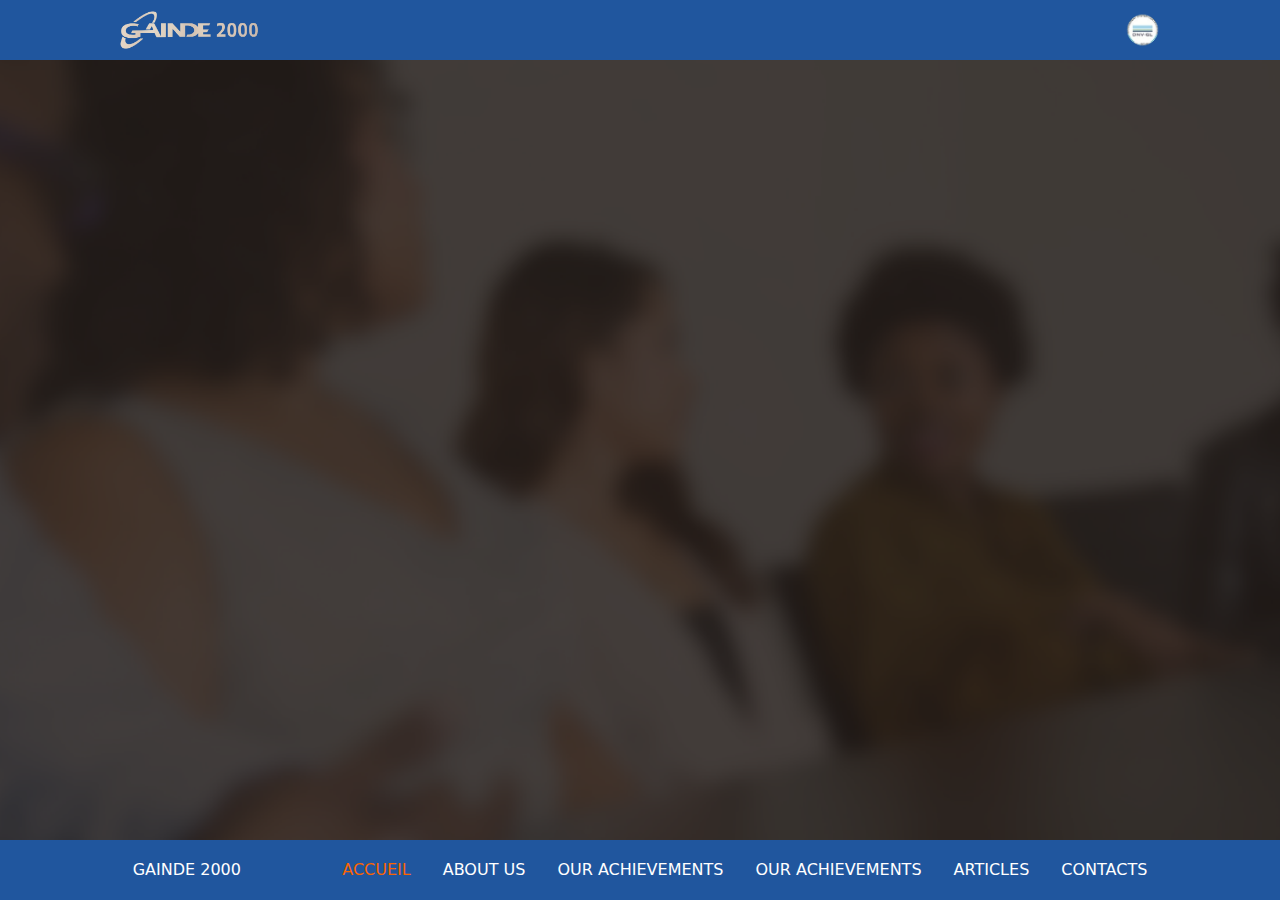
==== frontend/index.html @ 9a7b2d18 "Architecture + header + footer" ====
<!DOCTYPE html>
<html lang="fr">
<head>
    <meta charset="UTF-8">
    <meta http-equiv="X-UA-Compatible" content="IE=edge">
    <meta name="viewport" content="width=device-width, initial-scale=1.0">
    <link rel="stylesheet" href="bootstrap-5.0.2-dist/css/bootstrap.css">
    <link rel="stylesheet" href="style/starter.css">
    <title>GAINDE 2000: </title>
</head>
<body class="">
    <header class="container-fluid d-flex row justify-content-center">
        <div class="col-12 col-md-10 d-flex row align-items-center" id="header-top">
            <div>
                <img height="40" src="images/logo-white.png" alt="Logo GAINDE 2000">
            </div>
            <div>
                <img height="40" src="images/DNV-GL.png" alt="Logo DNV-GL">
            </div>
        </div>
    </header>
    <main class="container-fluid d-flex column justify-content-center align-items-center"></main>

    <footer class="container-fluid d-flex row justify-content-center">
        <div class="col-12 col-md-10 d-flex row align-items-center" id="header-top">
            
            <a class="nav-link col-12 col-lg-2 " href="#">GAINDE 2000</a>
            

            <ul class="nav justify-content-end col-12 col-lg-10">
                <!-- <li class="nav-item">
                  <a class="nav-link active" aria-current="page" href="#">Accueil</a>
                </li>
                <li class="nav-item">
                  <a class="nav-link" href="#">Gestion Recrutement</a>
                </li>
                <li class="nav-item">
                  <a class="nav-link" href="#">Gestion Stagiaire</a>
                </li>
                <li class="nav-item">
                  <a class="nav-link" href="#">Gestion Projet</a>
                </li>
                <li class="nav-item">
                  <a class="nav-link" href="#">Gestion Personel</a>
                </li>
                <li class="nav-item">
                  <a class="nav-link" href="#">Gestion Utilisateur</a>
                </li> -->


                <li class="nav-item">
                    <a class="nav-link active" aria-current="page" href="#">ACCUEIL</a>
                </li>
                <li class="nav-item">
                    <a class="nav-link" href="#">ABOUT US</a>
                </li>
                <li class="nav-item">
                    <a class="nav-link" href="#">OUR ACHIEVEMENTS</a>
                </li>
                <li class="nav-item">
                    <a class="nav-link" href="#">OUR ACHIEVEMENTS</a>
                </li>
                <li class="nav-item">
                    <a class="nav-link" href="#">ARTICLES</a>
                </li>
                <li class="nav-item">
                    <a class="nav-link" href="#">CONTACTS</a>
                </li>
            </ul>
        </div>
    </footer>
    <script src="bootstrap-5.0.2-dist/js/bootstrap.js"></script>
</body>
</html>
---- frontend/style/starter.css ----
html{
    --primary-color: #20569e;
    --secondary-color: #FA6400;
    --success-color: #6DD400;
}
::after, ::before, *{
    margin: 0;
    padding: 0;
    box-sizing: border-box;
}
main{
    min-height: 100vh;
    background-image: url(../images/background.png);
    background-position: center;
    background-size: cover;
    background-repeat: no-repeat;
    background-attachment: fixed;
}
a, a:hover{
    text-decoration: none;
}
img{
    max-width: 100%;
}
input{
    outline: none;
    border: none;
}
header.container-fluid, footer.container-fluid{
    background-color: var(--primary-color);
    margin: 0;
    position: fixed;
    left: 0%;
}
header.container-fluid{
    top: 0%;
}
footer.container-fluid{
    bottom: 0%;
}
#header-top{
    flex-direction: row;
    justify-content: space-between;
    margin: 0;
    padding: 10px;
}
#header-top>div{
    width: fit-content;
    margin: 0;
}
.nav-link.active{
    color: var(--secondary-color);
}
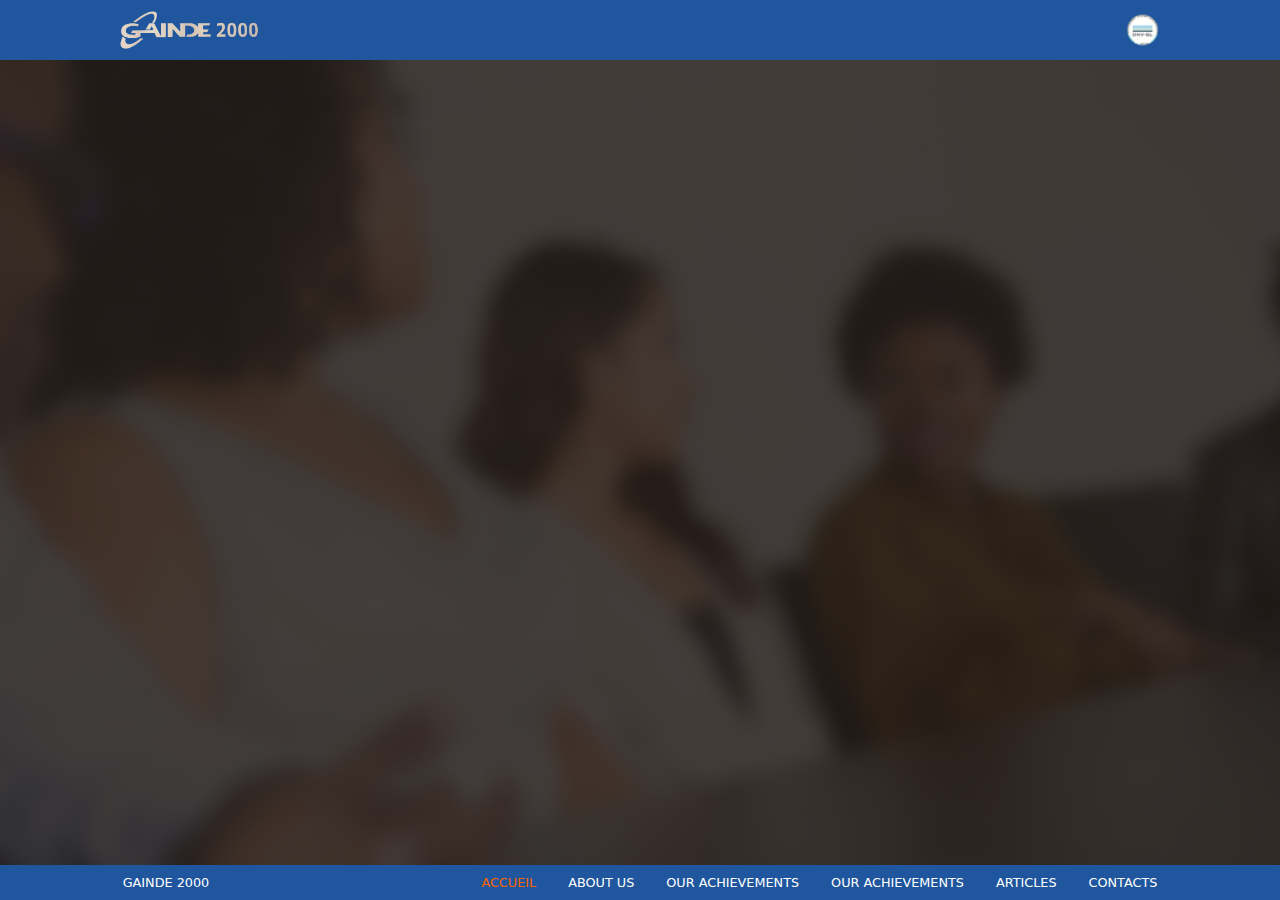
==== commit 90fa6aa9: "Make the footer responsive + Update the index.html of other folder" ====
--- a/frontend/index.html
+++ b/frontend/index.html
@@ -22,12 +22,12 @@
     <main class="container-fluid d-flex column justify-content-center align-items-center"></main>
 
     <footer class="container-fluid d-flex row justify-content-center">
-        <div class="col-12 col-md-10 d-flex row align-items-center" id="header-top">
+        <div class="col-12 col-md-10 d-flex row align-items-center" id="footer">
             
-            <a class="nav-link col-12 col-lg-2 " href="#">GAINDE 2000</a>
+            <a class="nav-link  " href="#">GAINDE 2000</a>
             
 
-            <ul class="nav justify-content-end col-12 col-lg-10">
+            <ul class="nav justify-content-end ">
                 <!-- <li class="nav-item">
                   <a class="nav-link active" aria-current="page" href="#">Accueil</a>
                 </li>
--- a/frontend/style/starter.css
+++ b/frontend/style/starter.css
@@ -50,4 +50,30 @@
 }
 .nav-link.active{
     color: var(--secondary-color);
+}
+.nav-link{
+    font-size: 0.8em;
+}
+#footer{
+    justify-content: space-between;
+}
+#footer>*{
+    width: max-content;
+}
+
+@media screen and (max-width: 948px){
+    .nav-link{
+        font-size: 0.6em;
+    }
+    #footer{
+        justify-content: center;
+        align-items: center;
+        flex-direction: column;
+    }
+    #footer>*{
+        justify-content: center;
+        align-items: center;
+        align-self: center;
+        justify-self: center;
+    }
 }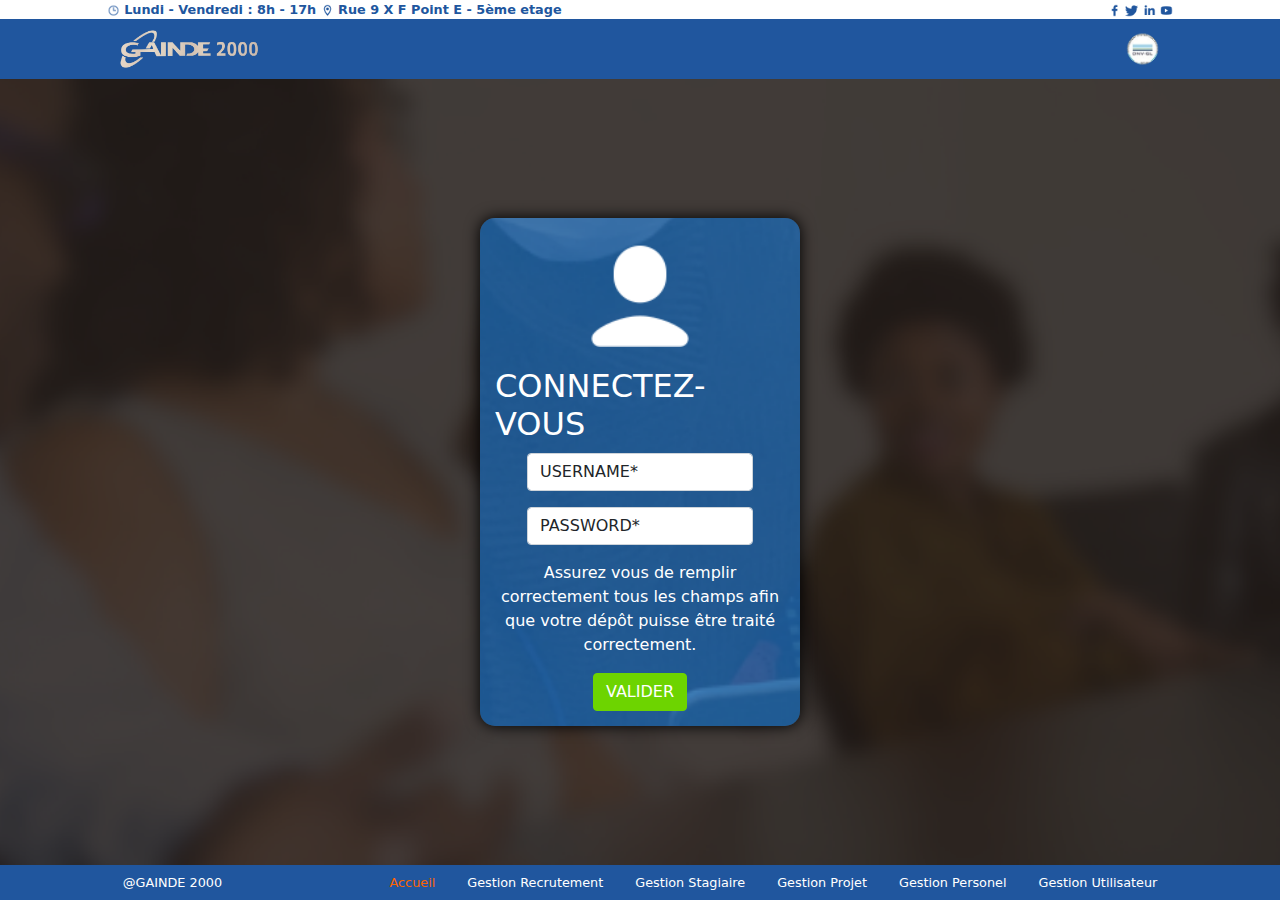
==== commit ce0b5532: "Backoffice connexion form" ====
--- a/frontend/index.html
+++ b/frontend/index.html
@@ -6,69 +6,82 @@
     <meta name="viewport" content="width=device-width, initial-scale=1.0">
     <link rel="stylesheet" href="bootstrap-5.0.2-dist/css/bootstrap.css">
     <link rel="stylesheet" href="style/starter.css">
+    <link rel="stylesheet" href="style/connexion.css">
     <title>GAINDE 2000: </title>
 </head>
-<body class="">
-    <header class="container-fluid d-flex row justify-content-center">
-        <div class="col-12 col-md-10 d-flex row align-items-center" id="header-top">
-            <div>
-                <img height="40" src="images/logo-white.png" alt="Logo GAINDE 2000">
+<body>
+    
+    <main class="container-fluid d-flex column justify-space-beetween align-items-center">
+        
+        <header class="container-fluid d-flex row justify-content-center">
+            <div class="container-fluid d-flex row justify-content-center">
+                <div id="header-top" class="d-flex row justify-content-between col-12 col-md-10">
+                        <div>
+                            <img width="13" src="icon/clock.png" alt="horaire-icon"> Lundi - Vendredi : 8h - 17h <img width="13" src="icon/marker.png" alt="location-icon"> Rue 9 X F Point E - 5ème etage
+                        </div>
+
+                        <div>
+                            <a href=""><img width="13" src="icon/facebook.png" alt="facebook-icon"></a> <a href=""><img width="13" src="icon/twitter.png" alt="twitter-icon"></a> <a href=""><img width="13" src="icon/linkedin.png" alt="linkedin-icon"></a> <a href=""><img width="13" src="icon/youtube.png" alt="youtube-icon"></a>
+                        </div>
+                </div>
             </div>
-            <div>
-                <img height="40" src="images/DNV-GL.png" alt="Logo DNV-GL">
+
+            <div class="col-12 col-md-10 d-flex row align-items-center" id="header-bottom">
+                <div>
+                    <img height="40" src="images/logo-white.png" alt="Logo GAINDE 2000">
+                </div>
+                <div>
+                    <img height="40" src="images/DNV-GL.png" alt="Logo DNV-GL">
+                </div>
             </div>
-        </div>
-    </header>
-    <main class="container-fluid d-flex column justify-content-center align-items-center"></main>
+        </header>
+        
+        <form class=" col-11 col-sm-9 col-md-5 col-lg-4 col-xl-3 d-flex flex-column justify-content-center align-content-center align-items-center">
+            <img width="100" src="icon/user.png" alt="User">
+            <h2>CONNECTEZ-VOUS</h2>
+            <div class="mb-3">
+              <input type="text" class="form-control" id="exampleInputEmail1" placeholder="USERNAME*" required>
+            </div>
+            <div class="mb-3">
+              <input type="password" class="form-control" id="exampleInputPassword1" placeholder="PASSWORD*" required>
+            </div>
+            <p class="mb-3">
+                Assurez vous de remplir correctement tous les
+                champs afin que votre dépôt puisse être traité
+                correctement.
+            </p>
+            <button type="submit" class="btn btn-success">VALIDER</button>
+          </form>
 
-    <footer class="container-fluid d-flex row justify-content-center">
-        <div class="col-12 col-md-10 d-flex row align-items-center" id="footer">
-            
-            <a class="nav-link  " href="#">GAINDE 2000</a>
-            
+        <footer class="container-fluid d-flex row justify-content-center">
+            <div class="col-12 col-md-10 d-flex row align-items-center" id="footer">            
+                <a class="nav-link  " href="#">@GAINDE 2000</a>
+             
+                <ul class="nav justify-content-end ">
+                    <li class="nav-item">
+                    <a class="nav-link active" aria-current="page" href="#">Accueil</a>
+                    </li>
+                    <li class="nav-item">
+                    <a class="nav-link" href="#">Gestion Recrutement</a>
+                    </li>
+                    <li class="nav-item">
+                    <a class="nav-link" href="#">Gestion Stagiaire</a>
+                    </li>
+                    <li class="nav-item">
+                    <a class="nav-link" href="#">Gestion Projet</a>
+                    </li>
+                    <li class="nav-item">
+                    <a class="nav-link" href="#">Gestion Personel</a>
+                    </li>
+                    <li class="nav-item">
+                    <a class="nav-link" href="#">Gestion Utilisateur</a>
+                    </li>
+                </ul>
+            </div>
+        </footer>
+    </main>
 
-            <ul class="nav justify-content-end ">
-                <!-- <li class="nav-item">
-                  <a class="nav-link active" aria-current="page" href="#">Accueil</a>
-                </li>
-                <li class="nav-item">
-                  <a class="nav-link" href="#">Gestion Recrutement</a>
-                </li>
-                <li class="nav-item">
-                  <a class="nav-link" href="#">Gestion Stagiaire</a>
-                </li>
-                <li class="nav-item">
-                  <a class="nav-link" href="#">Gestion Projet</a>
-                </li>
-                <li class="nav-item">
-                  <a class="nav-link" href="#">Gestion Personel</a>
-                </li>
-                <li class="nav-item">
-                  <a class="nav-link" href="#">Gestion Utilisateur</a>
-                </li> -->
-
-
-                <li class="nav-item">
-                    <a class="nav-link active" aria-current="page" href="#">ACCUEIL</a>
-                </li>
-                <li class="nav-item">
-                    <a class="nav-link" href="#">ABOUT US</a>
-                </li>
-                <li class="nav-item">
-                    <a class="nav-link" href="#">OUR ACHIEVEMENTS</a>
-                </li>
-                <li class="nav-item">
-                    <a class="nav-link" href="#">OUR ACHIEVEMENTS</a>
-                </li>
-                <li class="nav-item">
-                    <a class="nav-link" href="#">ARTICLES</a>
-                </li>
-                <li class="nav-item">
-                    <a class="nav-link" href="#">CONTACTS</a>
-                </li>
-            </ul>
-        </div>
-    </footer>
     <script src="bootstrap-5.0.2-dist/js/bootstrap.js"></script>
+    <script src="https://www.google.com/recaptcha/api.js" async defer></script>
 </body>
 </html>--- a/frontend/style/starter.css
+++ b/frontend/style/starter.css
@@ -28,23 +28,37 @@
 }
 header.container-fluid, footer.container-fluid{
     background-color: var(--primary-color);
-    margin: 0;
+    margin: 0;/* 
     position: fixed;
     left: 0%;
-}
+    z-index: 20; */
+}/* 
 header.container-fluid{
     top: 0%;
-}
+} */
+header.container-fluid>div:nth-child(1){
+    background-color: white;
+}/* 
 footer.container-fluid{
     bottom: 0%;
+} */
+#header-top{
+    background-color: white;
+    color: var(--primary-color);
+    font-weight: bold;
+    font-size: 0.8em;
 }
-#header-top{
+#header-top>div{
+    width: fit-content;
+
+}
+#header-bottom{
     flex-direction: row;
     justify-content: space-between;
     margin: 0;
     padding: 10px;
 }
-#header-top>div{
+#header-bottom>div{
     width: fit-content;
     margin: 0;
 }
@@ -60,8 +74,31 @@
 #footer>*{
     width: max-content;
 }
-
-@media screen and (max-width: 948px){
+h1{
+    color: white;
+}
+main.container-fluid{
+    display: flex;
+    flex-direction: column;
+    justify-content: space-between;
+    align-items: center;
+}
+main>div>h1{
+    font-size: 4.8em;
+    line-height: 1.5em;
+    font-weight: bolder;
+}
+@media screen and (max-width: 1450px) {
+    main>div>h1{
+        font-size: 4em;
+    }
+}
+@media screen and (max-width: 1175px) {
+    main>div>h1{
+        font-size: 3.2em;
+    }
+}
+@media screen and (max-width: 1098px){
     .nav-link{
         font-size: 0.6em;
     }
@@ -76,4 +113,19 @@
         align-self: center;
         justify-self: center;
     }
+    #header-top{
+        font-size: 0.5em;
+    }
+    #header-top>div{
+        width: fit-content;
+    }
+}
+@media screen and (max-width: 992px) {
+    main>div>h1{
+        margin-top: 50px;
+        font-size: calc(2.8rem + 1.5vw);
+    }
+    #form-depot{
+        margin-bottom: 50px;
+    }
 }--- a/frontend/style/connexion.css
+++ b/frontend/style/connexion.css
@@ -0,0 +1,21 @@
+form>p{
+    color: white;
+    text-align: center;
+}
+form{
+    background-image: url(../images/connexion-bg.png);
+    background-position: center;
+    background-size: cover;
+    background-repeat: no-repeat;
+    background-attachment: fixed;
+    box-shadow: 0px 0px 15px black;
+    padding: 15px;
+    border-radius: 15px;
+}
+form>img{
+    margin: 10px;    
+}
+form>h2{
+    color: white;
+    padding: 10px 0px;
+}